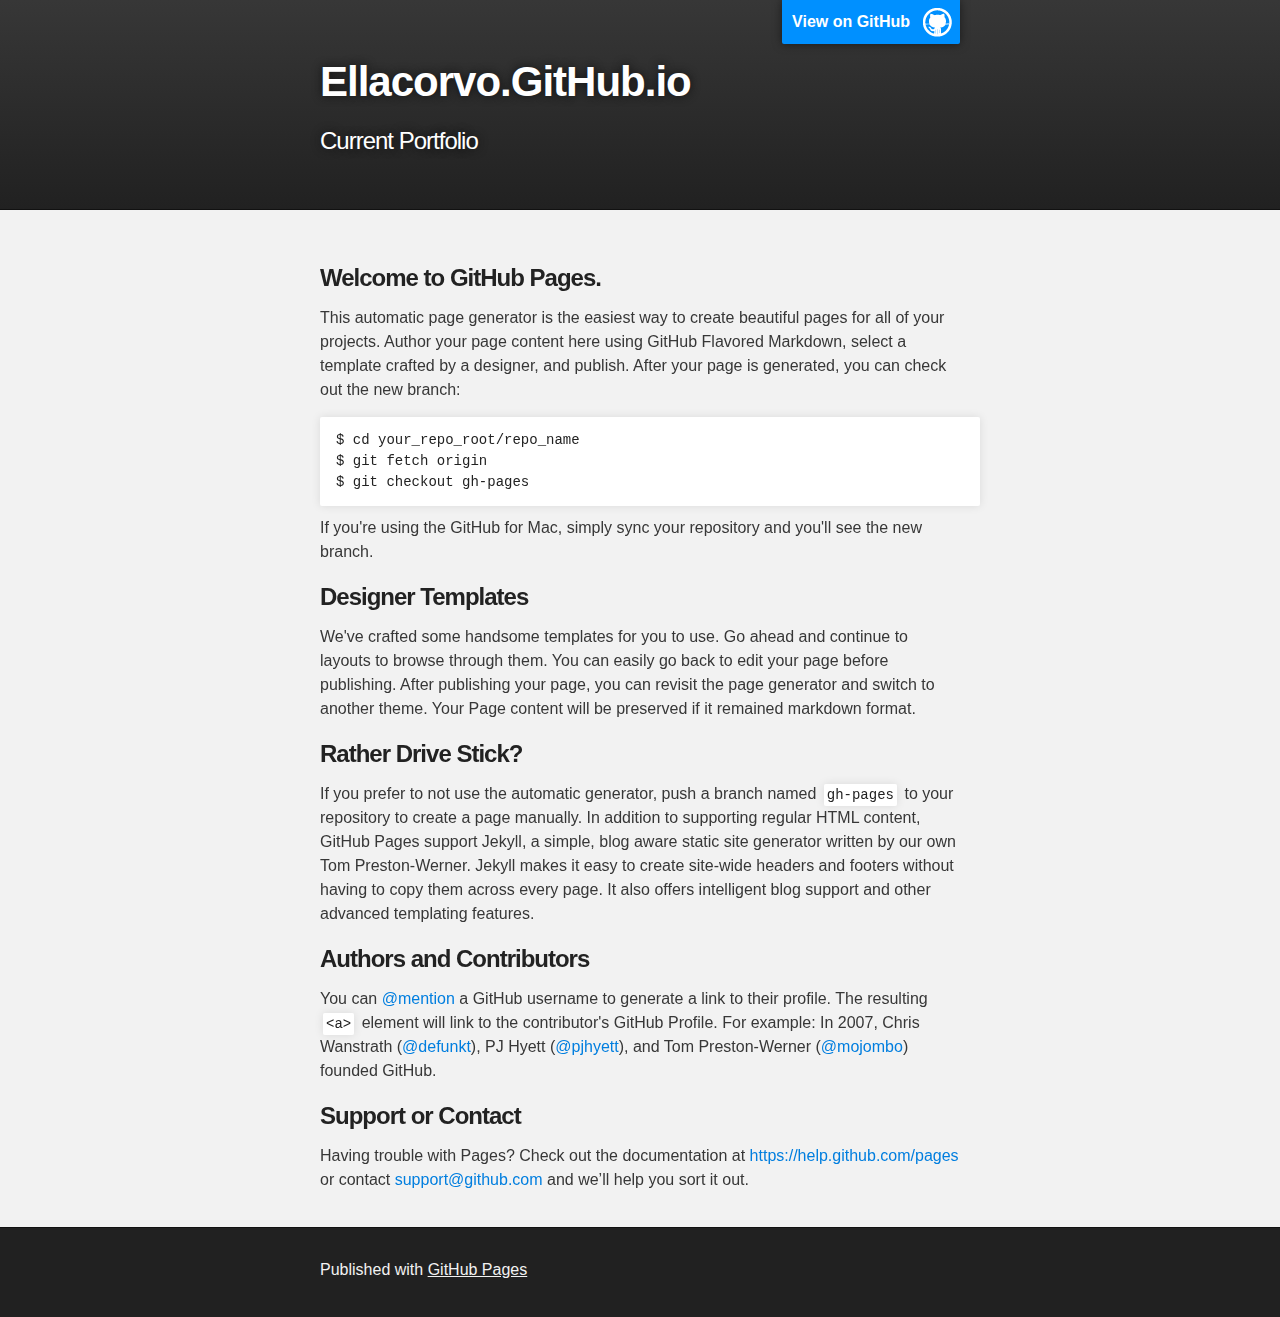
==== index.html @ c973d283 "Replace master branch with page content via GitHub" ====
<!DOCTYPE html>
<html>

  <head>
    <meta charset='utf-8'>
    <meta http-equiv="X-UA-Compatible" content="chrome=1">
    <meta name="description" content="Ellacorvo.GitHub.io : Current Portfolio">

    <link rel="stylesheet" type="text/css" media="screen" href="stylesheets/stylesheet.css">

    <title>Ellacorvo.GitHub.io</title>
  </head>

  <body>

    <!-- HEADER -->
    <div id="header_wrap" class="outer">
        <header class="inner">
          <a id="forkme_banner" href="https://github.com/ellacorvo">View on GitHub</a>

          <h1 id="project_title">Ellacorvo.GitHub.io</h1>
          <h2 id="project_tagline">Current Portfolio</h2>

        </header>
    </div>

    <!-- MAIN CONTENT -->
    <div id="main_content_wrap" class="outer">
      <section id="main_content" class="inner">
        <h3>
<a id="welcome-to-github-pages" class="anchor" href="#welcome-to-github-pages" aria-hidden="true"><span class="octicon octicon-link"></span></a>Welcome to GitHub Pages.</h3>

<p>This automatic page generator is the easiest way to create beautiful pages for all of your projects. Author your page content here using GitHub Flavored Markdown, select a template crafted by a designer, and publish. After your page is generated, you can check out the new branch:</p>

<pre><code>$ cd your_repo_root/repo_name
$ git fetch origin
$ git checkout gh-pages
</code></pre>

<p>If you're using the GitHub for Mac, simply sync your repository and you'll see the new branch.</p>

<h3>
<a id="designer-templates" class="anchor" href="#designer-templates" aria-hidden="true"><span class="octicon octicon-link"></span></a>Designer Templates</h3>

<p>We've crafted some handsome templates for you to use. Go ahead and continue to layouts to browse through them. You can easily go back to edit your page before publishing. After publishing your page, you can revisit the page generator and switch to another theme. Your Page content will be preserved if it remained markdown format.</p>

<h3>
<a id="rather-drive-stick" class="anchor" href="#rather-drive-stick" aria-hidden="true"><span class="octicon octicon-link"></span></a>Rather Drive Stick?</h3>

<p>If you prefer to not use the automatic generator, push a branch named <code>gh-pages</code> to your repository to create a page manually. In addition to supporting regular HTML content, GitHub Pages support Jekyll, a simple, blog aware static site generator written by our own Tom Preston-Werner. Jekyll makes it easy to create site-wide headers and footers without having to copy them across every page. It also offers intelligent blog support and other advanced templating features.</p>

<h3>
<a id="authors-and-contributors" class="anchor" href="#authors-and-contributors" aria-hidden="true"><span class="octicon octicon-link"></span></a>Authors and Contributors</h3>

<p>You can <a href="https://github.com/blog/821" class="user-mention">@mention</a> a GitHub username to generate a link to their profile. The resulting <code>&lt;a&gt;</code> element will link to the contributor's GitHub Profile. For example: In 2007, Chris Wanstrath (<a href="https://github.com/defunkt" class="user-mention">@defunkt</a>), PJ Hyett (<a href="https://github.com/pjhyett" class="user-mention">@pjhyett</a>), and Tom Preston-Werner (<a href="https://github.com/mojombo" class="user-mention">@mojombo</a>) founded GitHub.</p>

<h3>
<a id="support-or-contact" class="anchor" href="#support-or-contact" aria-hidden="true"><span class="octicon octicon-link"></span></a>Support or Contact</h3>

<p>Having trouble with Pages? Check out the documentation at <a href="https://help.github.com/pages">https://help.github.com/pages</a> or contact <a href="mailto:support@github.com">support@github.com</a> and we’ll help you sort it out.</p>
      </section>
    </div>

    <!-- FOOTER  -->
    <div id="footer_wrap" class="outer">
      <footer class="inner">
        <p>Published with <a href="https://pages.github.com">GitHub Pages</a></p>
      </footer>
    </div>

    

  </body>
</html>
---- stylesheets/stylesheet.css ----
/*******************************************************************************
Slate Theme for GitHub Pages
by Jason Costello, @jsncostello
*******************************************************************************/

@import url(pygment_trac.css);

/*******************************************************************************
MeyerWeb Reset
*******************************************************************************/

html, body, div, span, applet, object, iframe,
h1, h2, h3, h4, h5, h6, p, blockquote, pre,
a, abbr, acronym, address, big, cite, code,
del, dfn, em, img, ins, kbd, q, s, samp,
small, strike, strong, sub, sup, tt, var,
b, u, i, center,
dl, dt, dd, ol, ul, li,
fieldset, form, label, legend,
table, caption, tbody, tfoot, thead, tr, th, td,
article, aside, canvas, details, embed,
figure, figcaption, footer, header, hgroup,
menu, nav, output, ruby, section, summary,
time, mark, audio, video {
  margin: 0;
  padding: 0;
  border: 0;
  font: inherit;
  vertical-align: baseline;
}

/* HTML5 display-role reset for older browsers */
article, aside, details, figcaption, figure,
footer, header, hgroup, menu, nav, section {
  display: block;
}

ol, ul {
  list-style: none;
}

table {
  border-collapse: collapse;
  border-spacing: 0;
}

/*******************************************************************************
Theme Styles
*******************************************************************************/

body {
  box-sizing: border-box;
  color:#373737;
  background: #212121;
  font-size: 16px;
  font-family: 'Myriad Pro', Calibri, Helvetica, Arial, sans-serif;
  line-height: 1.5;
  -webkit-font-smoothing: antialiased;
}

h1, h2, h3, h4, h5, h6 {
  margin: 10px 0;
  font-weight: 700;
  color:#222222;
  font-family: 'Lucida Grande', 'Calibri', Helvetica, Arial, sans-serif;
  letter-spacing: -1px;
}

h1 {
  font-size: 36px;
  font-weight: 700;
}

h2 {
  padding-bottom: 10px;
  font-size: 32px;
  background: url('../images/bg_hr.png') repeat-x bottom;
}

h3 {
  font-size: 24px;
}

h4 {
  font-size: 21px;
}

h5 {
  font-size: 18px;
}

h6 {
  font-size: 16px;
}

p {
  margin: 10px 0 15px 0;
}

footer p {
  color: #f2f2f2;
}

a {
  text-decoration: none;
  color: #007edf;
  text-shadow: none;

  transition: color 0.5s ease;
  transition: text-shadow 0.5s ease;
  -webkit-transition: color 0.5s ease;
  -webkit-transition: text-shadow 0.5s ease;
  -moz-transition: color 0.5s ease;
  -moz-transition: text-shadow 0.5s ease;
  -o-transition: color 0.5s ease;
  -o-transition: text-shadow 0.5s ease;
  -ms-transition: color 0.5s ease;
  -ms-transition: text-shadow 0.5s ease;
}

a:hover, a:focus {text-decoration: underline;}

footer a {
  color: #F2F2F2;
  text-decoration: underline;
}

em {
  font-style: italic;
}

strong {
  font-weight: bold;
}

img {
  position: relative;
  margin: 0 auto;
  max-width: 739px;
  padding: 5px;
  margin: 10px 0 10px 0;
  border: 1px solid #ebebeb;

  box-shadow: 0 0 5px #ebebeb;
  -webkit-box-shadow: 0 0 5px #ebebeb;
  -moz-box-shadow: 0 0 5px #ebebeb;
  -o-box-shadow: 0 0 5px #ebebeb;
  -ms-box-shadow: 0 0 5px #ebebeb;
}

p img {
  display: inline;
  margin: 0;
  padding: 0;
  vertical-align: middle;
  text-align: center;
  border: none;
}

pre, code {
  width: 100%;
  color: #222;
  background-color: #fff;

  font-family: Monaco, "Bitstream Vera Sans Mono", "Lucida Console", Terminal, monospace;
  font-size: 14px;

  border-radius: 2px;
  -moz-border-radius: 2px;
  -webkit-border-radius: 2px;
}

pre {
  width: 100%;
  padding: 10px;
  box-shadow: 0 0 10px rgba(0,0,0,.1);
  overflow: auto;
}

code {
  padding: 3px;
  margin: 0 3px;
  box-shadow: 0 0 10px rgba(0,0,0,.1);
}

pre code {
  display: block;
  box-shadow: none;
}

blockquote {
  color: #666;
  margin-bottom: 20px;
  padding: 0 0 0 20px;
  border-left: 3px solid #bbb;
}


ul, ol, dl {
  margin-bottom: 15px
}

ul {
  list-style-position: inside;
  list-style: disc;
  padding-left: 20px;
}

ol {
  list-style-position: inside;
  list-style: decimal;
  padding-left: 20px;
}

dl dt {
  font-weight: bold;
}

dl dd {
  padding-left: 20px;
  font-style: italic;
}

dl p {
  padding-left: 20px;
  font-style: italic;
}

hr {
  height: 1px;
  margin-bottom: 5px;
  border: none;
  background: url('../images/bg_hr.png') repeat-x center;
}

table {
  border: 1px solid #373737;
  margin-bottom: 20px;
  text-align: left;
 }

th {
  font-family: 'Lucida Grande', 'Helvetica Neue', Helvetica, Arial, sans-serif;
  padding: 10px;
  background: #373737;
  color: #fff;
 }

td {
  padding: 10px;
  border: 1px solid #373737;
 }

form {
  background: #f2f2f2;
  padding: 20px;
}

/*******************************************************************************
Full-Width Styles
*******************************************************************************/

.outer {
  width: 100%;
}

.inner {
  position: relative;
  max-width: 640px;
  padding: 20px 10px;
  margin: 0 auto;
}

#forkme_banner {
  display: block;
  position: absolute;
  top:0;
  right: 10px;
  z-index: 10;
  padding: 10px 50px 10px 10px;
  color: #fff;
  background: url('../images/blacktocat.png') #0090ff no-repeat 95% 50%;
  font-weight: 700;
  box-shadow: 0 0 10px rgba(0,0,0,.5);
  border-bottom-left-radius: 2px;
  border-bottom-right-radius: 2px;
}

#header_wrap {
  background: #212121;
  background: -moz-linear-gradient(top, #373737, #212121);
  background: -webkit-linear-gradient(top, #373737, #212121);
  background: -ms-linear-gradient(top, #373737, #212121);
  background: -o-linear-gradient(top, #373737, #212121);
  background: linear-gradient(top, #373737, #212121);
}

#header_wrap .inner {
  padding: 50px 10px 30px 10px;
}

#project_title {
  margin: 0;
  color: #fff;
  font-size: 42px;
  font-weight: 700;
  text-shadow: #111 0px 0px 10px;
}

#project_tagline {
  color: #fff;
  font-size: 24px;
  font-weight: 300;
  background: none;
  text-shadow: #111 0px 0px 10px;
}

#downloads {
  position: absolute;
  width: 210px;
  z-index: 10;
  bottom: -40px;
  right: 0;
  height: 70px;
  background: url('../images/icon_download.png') no-repeat 0% 90%;
}

.zip_download_link {
  display: block;
  float: right;
  width: 90px;
  height:70px;
  text-indent: -5000px;
  overflow: hidden;
  background: url(../images/sprite_download.png) no-repeat bottom left;
}

.tar_download_link {
  display: block;
  float: right;
  width: 90px;
  height:70px;
  text-indent: -5000px;
  overflow: hidden;
  background: url(../images/sprite_download.png) no-repeat bottom right;
  margin-left: 10px;
}

.zip_download_link:hover {
  background: url(../images/sprite_download.png) no-repeat top left;
}

.tar_download_link:hover {
  background: url(../images/sprite_download.png) no-repeat top right;
}

#main_content_wrap {
  background: #f2f2f2;
  border-top: 1px solid #111;
  border-bottom: 1px solid #111;
}

#main_content {
  padding-top: 40px;
}

#footer_wrap {
  background: #212121;
}



/*******************************************************************************
Small Device Styles
*******************************************************************************/

@media screen and (max-width: 480px) {
  body {
    font-size:14px;
  }

  #downloads {
    display: none;
  }

  .inner {
    min-width: 320px;
    max-width: 480px;
  }

  #project_title {
  font-size: 32px;
  }

  h1 {
    font-size: 28px;
  }

  h2 {
    font-size: 24px;
  }

  h3 {
    font-size: 21px;
  }

  h4 {
    font-size: 18px;
  }

  h5 {
    font-size: 14px;
  }

  h6 {
    font-size: 12px;
  }

  code, pre {
    min-width: 320px;
    max-width: 480px;
    font-size: 11px;
  }

}
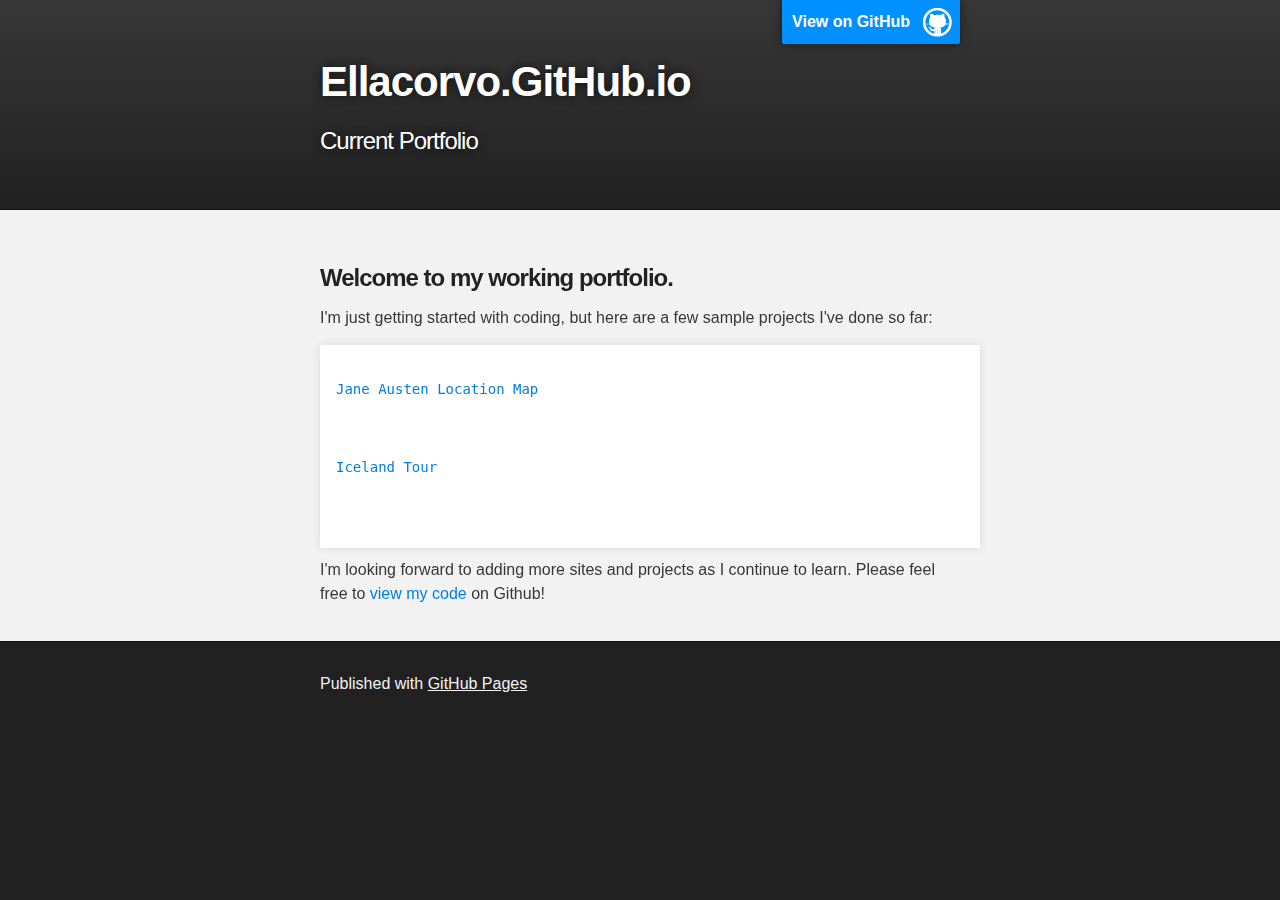
==== commit c7ff7c95: "Update index.html" ====
--- a/index.html
+++ b/index.html
@@ -28,36 +28,20 @@
     <div id="main_content_wrap" class="outer">
       <section id="main_content" class="inner">
         <h3>
-<a id="welcome-to-github-pages" class="anchor" href="#welcome-to-github-pages" aria-hidden="true"><span class="octicon octicon-link"></span></a>Welcome to GitHub Pages.</h3>
+<a id="welcome-to-github-pages" class="anchor" href="#welcome-to-github-pages" aria-hidden="true"><span class="octicon octicon-link"></span></a>Welcome to my working portfolio.</h3>
 
-<p>This automatic page generator is the easiest way to create beautiful pages for all of your projects. Author your page content here using GitHub Flavored Markdown, select a template crafted by a designer, and publish. After your page is generated, you can check out the new branch:</p>
+<p>I'm just getting started with coding, but here are a few sample projects I've done so far:</p>
 
-<pre><code>$ cd your_repo_root/repo_name
-$ git fetch origin
-$ git checkout gh-pages
+<pre><code>
+<a href="http://ellacorvo.github.io/JaneAusten.html">Jane Austen Location Map</a></p>
+
+<a href="http://ellacorvo.github.io/Iceland.htm">Iceland Tour</a></p>
+
 </code></pre>
 
-<p>If you're using the GitHub for Mac, simply sync your repository and you'll see the new branch.</p>
+<p>I'm looking forward to adding more sites and projects as I continue to learn. Please feel free to <a href="https://github.com/ellacorvo">view my code</a> on Github!</p>
 
-<h3>
-<a id="designer-templates" class="anchor" href="#designer-templates" aria-hidden="true"><span class="octicon octicon-link"></span></a>Designer Templates</h3>
 
-<p>We've crafted some handsome templates for you to use. Go ahead and continue to layouts to browse through them. You can easily go back to edit your page before publishing. After publishing your page, you can revisit the page generator and switch to another theme. Your Page content will be preserved if it remained markdown format.</p>
-
-<h3>
-<a id="rather-drive-stick" class="anchor" href="#rather-drive-stick" aria-hidden="true"><span class="octicon octicon-link"></span></a>Rather Drive Stick?</h3>
-
-<p>If you prefer to not use the automatic generator, push a branch named <code>gh-pages</code> to your repository to create a page manually. In addition to supporting regular HTML content, GitHub Pages support Jekyll, a simple, blog aware static site generator written by our own Tom Preston-Werner. Jekyll makes it easy to create site-wide headers and footers without having to copy them across every page. It also offers intelligent blog support and other advanced templating features.</p>
-
-<h3>
-<a id="authors-and-contributors" class="anchor" href="#authors-and-contributors" aria-hidden="true"><span class="octicon octicon-link"></span></a>Authors and Contributors</h3>
-
-<p>You can <a href="https://github.com/blog/821" class="user-mention">@mention</a> a GitHub username to generate a link to their profile. The resulting <code>&lt;a&gt;</code> element will link to the contributor's GitHub Profile. For example: In 2007, Chris Wanstrath (<a href="https://github.com/defunkt" class="user-mention">@defunkt</a>), PJ Hyett (<a href="https://github.com/pjhyett" class="user-mention">@pjhyett</a>), and Tom Preston-Werner (<a href="https://github.com/mojombo" class="user-mention">@mojombo</a>) founded GitHub.</p>
-
-<h3>
-<a id="support-or-contact" class="anchor" href="#support-or-contact" aria-hidden="true"><span class="octicon octicon-link"></span></a>Support or Contact</h3>
-
-<p>Having trouble with Pages? Check out the documentation at <a href="https://help.github.com/pages">https://help.github.com/pages</a> or contact <a href="mailto:support@github.com">support@github.com</a> and we’ll help you sort it out.</p>
       </section>
     </div>
 
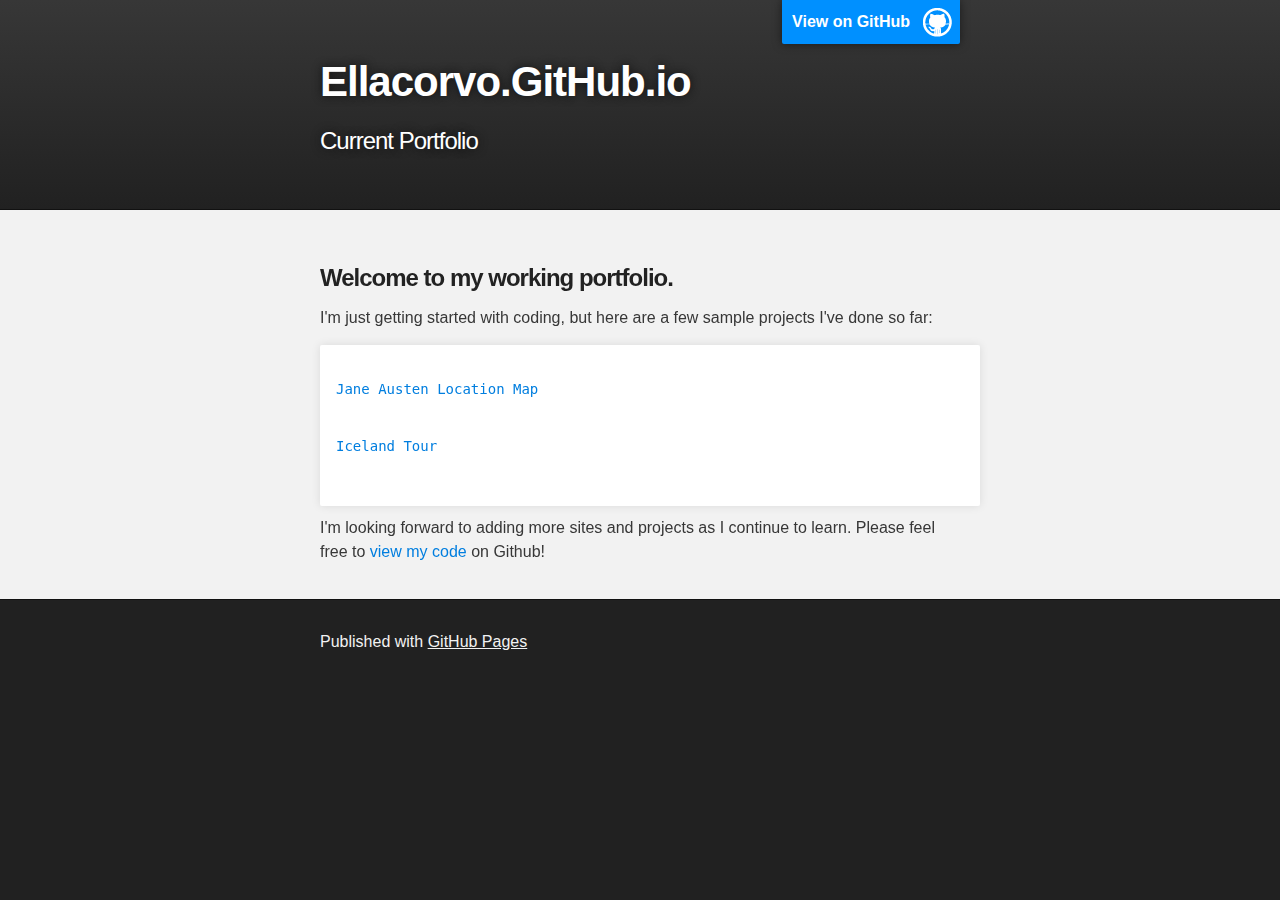
==== commit d15613a6: "Update index.html" ====
--- a/index.html
+++ b/index.html
@@ -34,9 +34,7 @@
 
 <pre><code>
 <a href="http://ellacorvo.github.io/JaneAusten.html">Jane Austen Location Map</a></p>
-
 <a href="http://ellacorvo.github.io/Iceland.htm">Iceland Tour</a></p>
-
 </code></pre>
 
 <p>I'm looking forward to adding more sites and projects as I continue to learn. Please feel free to <a href="https://github.com/ellacorvo">view my code</a> on Github!</p>
